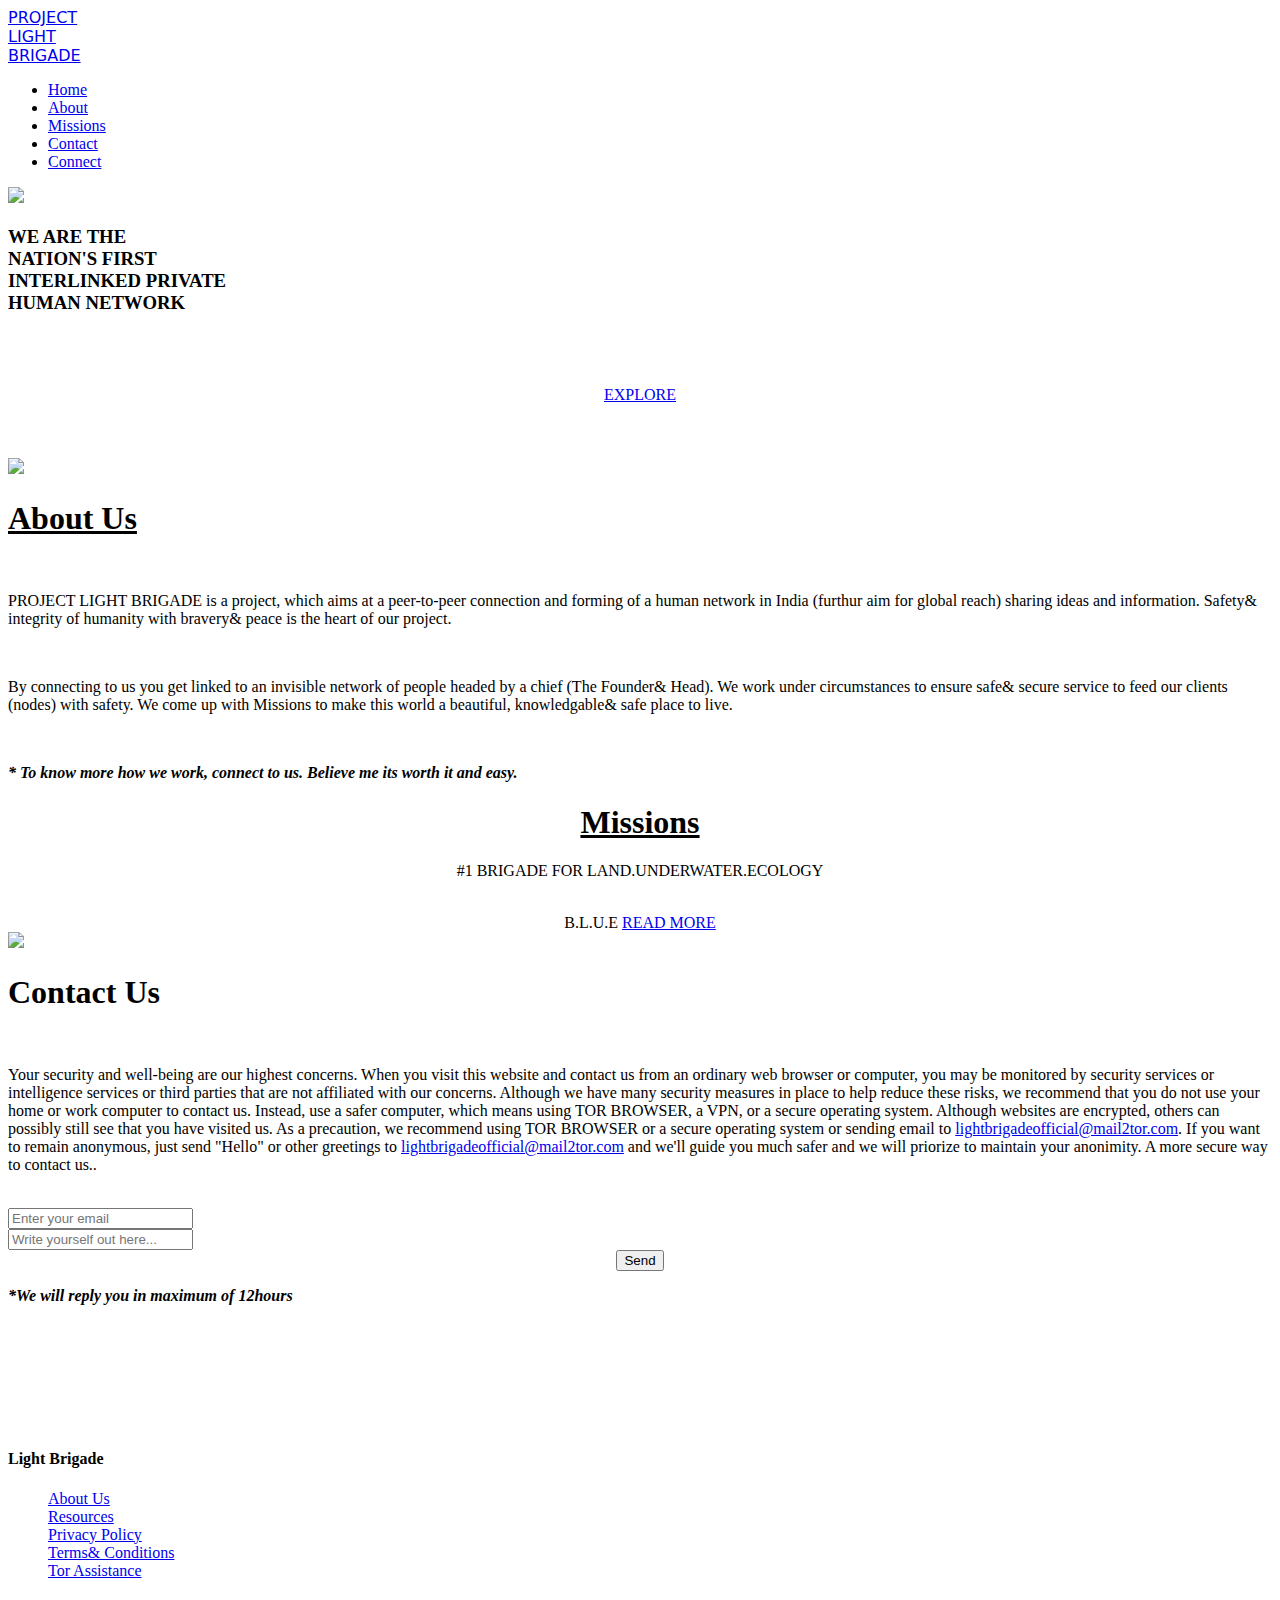
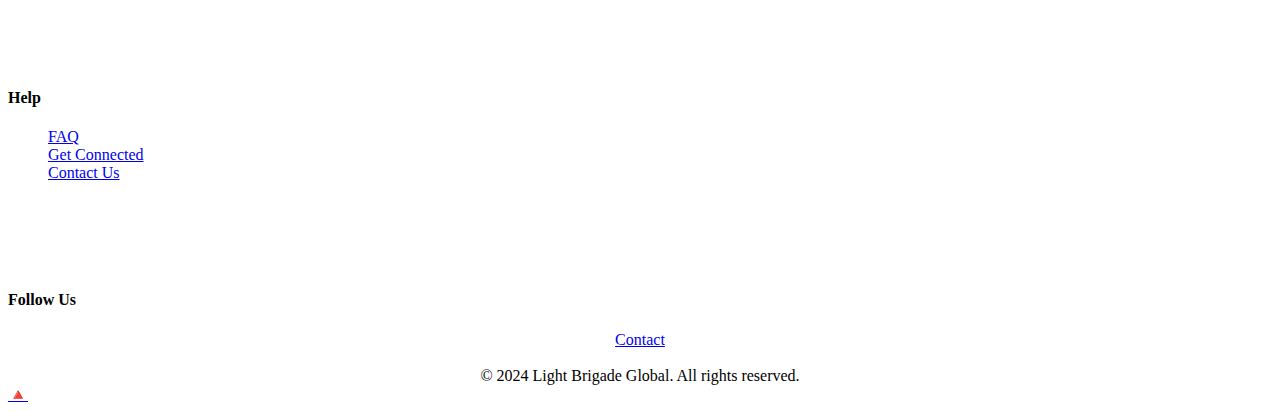
==== index.html @ e49317e0 "update1.trailv12.3" ====
<!DOCTYPE html>
<html>

<head>
    <title>Light Brigade - Home</title>
    <link rel="stylesheet" href="style.css">
    <link rel="icon" href="output-onlinepngtools.png" type="image/png">
</head>

<body>
    <!--UPPER-->
    <section class="upper" id="upper">
        <!--HEADER-->
        <header>
            <!--LOGO-->
            <a href="Index.html" class="Logo"
                style="font-family: system-ui, -apple-system, BlinkMacSystemFont, 'Segoe UI', Roboto, Oxygen, Ubuntu, Cantarell, 'Open Sans', 'Helvetica Neue', sans-serif;">PROJECT<br>
                LIGHT<br> BRIGADE</a>
            <ul>
                <li><a href="index.html" class="#">Home</a></li>
                <li><a href="#about" class="#">About</a></li>
                <li><a href="#mission" class="#">Missions</a></li>
                <li><a href="#contact" class="#">Contact</a></li>
                <li><a href="connect.html" class="#">Connect</a></li>
            </ul>
        </header>
        <div class="container">
            <img src="home1.png" style="width:100%;">
            <div class="text-block">
                <b>
                    <h3>WE ARE THE<BR> NATION'S FIRST<br> INTERLINKED PRIVATE <BR>HUMAN NETWORK</h3>
                </b>
            </div>
            <br>
            <br>
            <br>
            <center><a href="#" class="btn1" id="btn1">EXPLORE</a></center>
            <br>
            <br>
            <br>
    </section>
    <section class="about" id="about">
        <!--GLOBE-->
        <img src="globe2.svg" class="globe">
        <!--ABOUT-->
        <div class="aboutdiv">
            <h1 class="headingabout"><u><span class="headingaboutred">About Us</span></u></h1><br>
            <p class="contentabout"><span class="redhigh">PROJECT LIGHT BRIGADE</span> is a project, which aims at a
                peer-to-peer connection and forming of a human network in India (furthur aim for global reach) sharing
                ideas and information. Safety& integrity of humanity with bravery& peace is the heart of our project.
            </p>
            <br>
            <p class="contentabout">By connecting to us you get linked to an invisible network of people headed by a
                chief (The Founder& Head). We work under circumstances to ensure safe& secure service to feed our
                clients (nodes) with safety. We come up with <span class="redhigh">Missions</span> to make this world a
                beautiful, knowledgable& safe place to live.</p>
            <br>
            <p style="cursor: text;"><i><b>* To know more how we work, connect to us. Believe me its worth it and
                        easy.</b></i></p>
        </div>
    </section>
    <!--MISSIONS-->
    <section class="mission" id="mission">
        <center>
            <div class="missiondiv">
                <h1 class="headingmission"><u><span class="headingaboutred">Missions</span></u></h1>
                <p class="contentmisssion"></p>
            </div>
        </center>
        <div class="missiondiv2">
            <center>
                <p class="missions">#1 BRIGADE FOR LAND.UNDERWATER.ECOLOGY</p><br>
                <span class="BLUE">
                    B.L.U.E
                </span>
                <a href="#" class="btnmission1">READ MORE</a>
            </center>
            <img src="output-onlinepngtools (1).png" class="imgseal">
        </div>
    </section>
    <!--CONTACT-->
    <section class="contact" id="contact">
        <form class="contact-form" action="https://formspree.io/f/xjvnendd" method="POST">
            <div class="contactdiv">
                <h1 class="headingcontact">
                    Contact Us
                </h1>
                <br>
                <p class="papr">Your security and well-being are our highest concerns. When you visit this website and
                    contact us from an ordinary web browser or computer, you may be monitored by security services or
                    intelligence services or third parties that are not affiliated with our concerns. Although we have
                    many security measures in place to help reduce these risks, we recommend that you do not use your
                    home or work computer to contact us. Instead, use a safer computer, which means using TOR BROWSER, a
                    VPN, or a secure operating system. Although websites are encrypted, others can possibly still see
                    that you have visited us. As a precaution, we recommend using TOR BROWSER or a secure operating
                    system or sending email to <a
                        href="mailto:lightbrigadeofficial@mail2tor.com">lightbrigadeofficial@mail2tor.com</a>. If you
                    want to remain anonymous, just send "Hello" or other greetings to <a href="mailto:lightbrigadeofficial@mail2tor.com">lightbrigadeofficial@mail2tor.com</a> and we'll
                    guide you much safer and we will priorize to maintain your anonimity. A more secure way to contact us..</p>
                <br>
                <input type="email" name="email" placeholder="Enter your email" required>
                <br>
                <input type="text" name="text" placeholder="Write yourself out here..." required>
                <br>
                <center>
                    <button class="submitform" type="submit">Send</button>
                </center>
                <p><b><i>*We will reply you in maximum of 12hours</i></b></p>
            </div>
        </form>
    </section>
    <br>
    <br>
    <!--FOOTER-->
    <footer class="footer">
        <div class="container">
            <div class="row">
                <div class="footer-col">
                    <br><br><br><br>
                    <h4>Light Brigade</h4>
                    <ul><u style="color: white;">
                            <li><a href="#about">About Us</a></li>
                            <li><a href="Resources.html">Resources</a></li>
                            <li><a href="https://www.termsfeed.com/live/87eccc79-8fd0-4827-9009-f8dee0baafab">Privacy
                                    Policy</a></li>
                            <li><a href="T&C.html">Terms& Conditions</a></li>
                            <li><a href="#">Tor Assistance</a></li>
                        </u> </ul>
                </div>
                <div class="footer-col">
                    <br><br><br><br>
                    <h4>Help</h4>
                    <ul><u style="color: white;">
                            <li><a href="#">FAQ</a></li>
                            <li><a href="connect.html">Get Connected</a></li>
                            <li><a href="#contact">Contact Us</a></li>
                        </u></ul>
                </div>
                <div class="footer-col">
                    <br><br><br><br>
                    <h4>Follow Us</h4>
                    <div class=" social-links">

                    </div>
                </div>
            </div>
            <center>
                <a href="#contact" class="btnmission1">Contact</a><br><br>
            </center>
        </div>
        <div class="copy">
            <center>&copy; 2024 Light Brigade Global. All rights reserved.</center>
        </div>
    </footer>
    <!--FLOAT-->
    <a href="#upper" class="float">🔺</i></a>
</body>

</html>
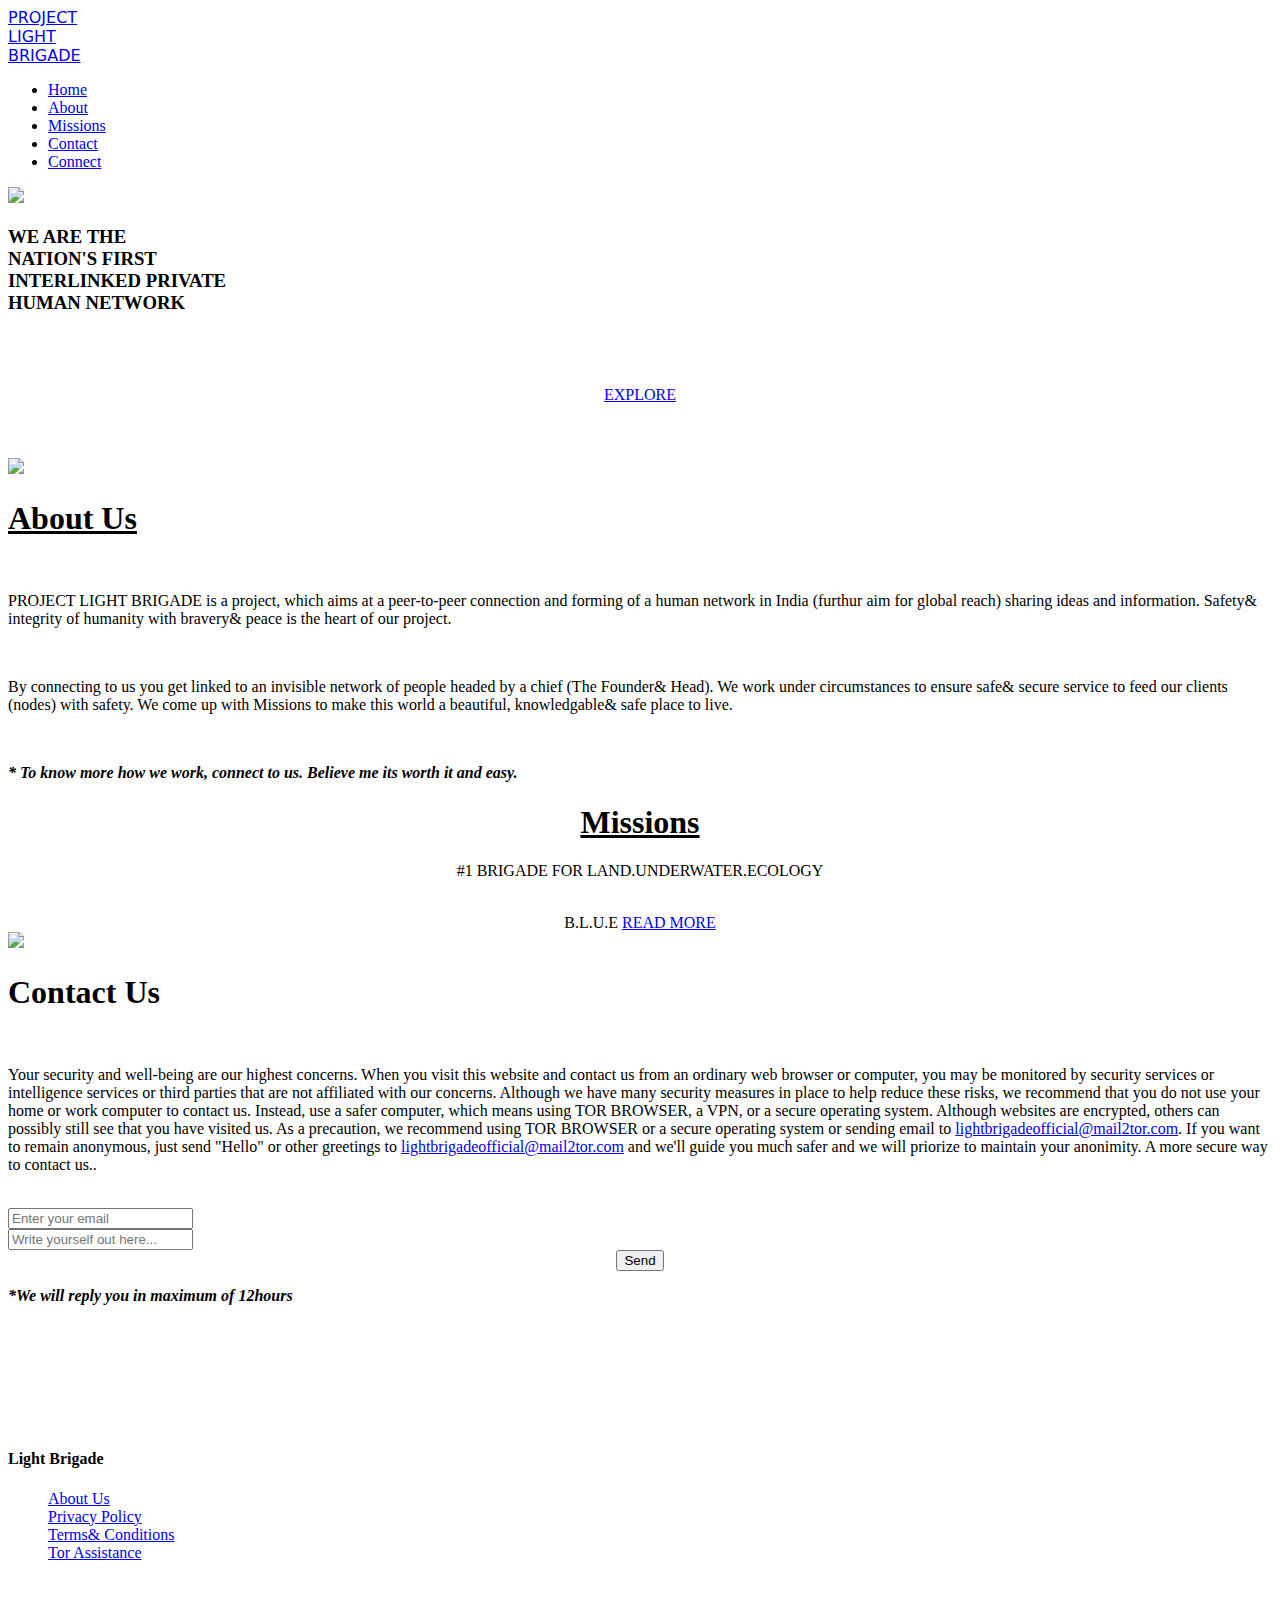
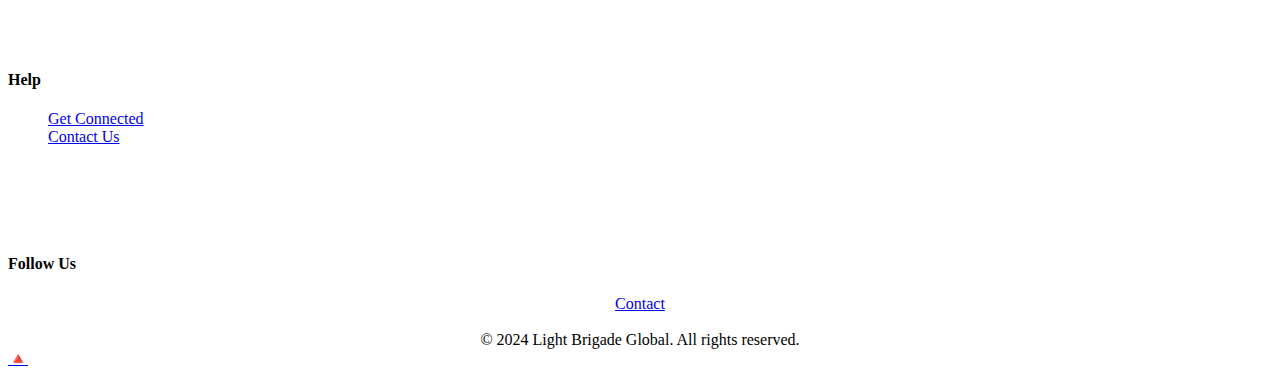
==== commit f9adaf23: "Commit 5.0" ====
--- a/index.html
+++ b/index.html
@@ -4,7 +4,7 @@
 <head>
     <title>Light Brigade - Home</title>
     <link rel="stylesheet" href="style.css">
-    <link rel="icon" href="output-onlinepngtools.png" type="image/png">
+    <link rel="icon" href="output-onlinepngtools (1).png" type="image/png">
 </head>
 
 <body>
@@ -120,8 +120,7 @@
                     <h4>Light Brigade</h4>
                     <ul><u style="color: white;">
                             <li><a href="#about">About Us</a></li>
-                            <li><a href="Resources.html">Resources</a></li>
-                            <li><a href="https://www.termsfeed.com/live/87eccc79-8fd0-4827-9009-f8dee0baafab">Privacy
+                            <li><a href="privacypolicy.html">Privacy
                                     Policy</a></li>
                             <li><a href="T&C.html">Terms& Conditions</a></li>
                             <li><a href="#">Tor Assistance</a></li>
@@ -131,7 +130,6 @@
                     <br><br><br><br>
                     <h4>Help</h4>
                     <ul><u style="color: white;">
-                            <li><a href="#">FAQ</a></li>
                             <li><a href="connect.html">Get Connected</a></li>
                             <li><a href="#contact">Contact Us</a></li>
                         </u></ul>
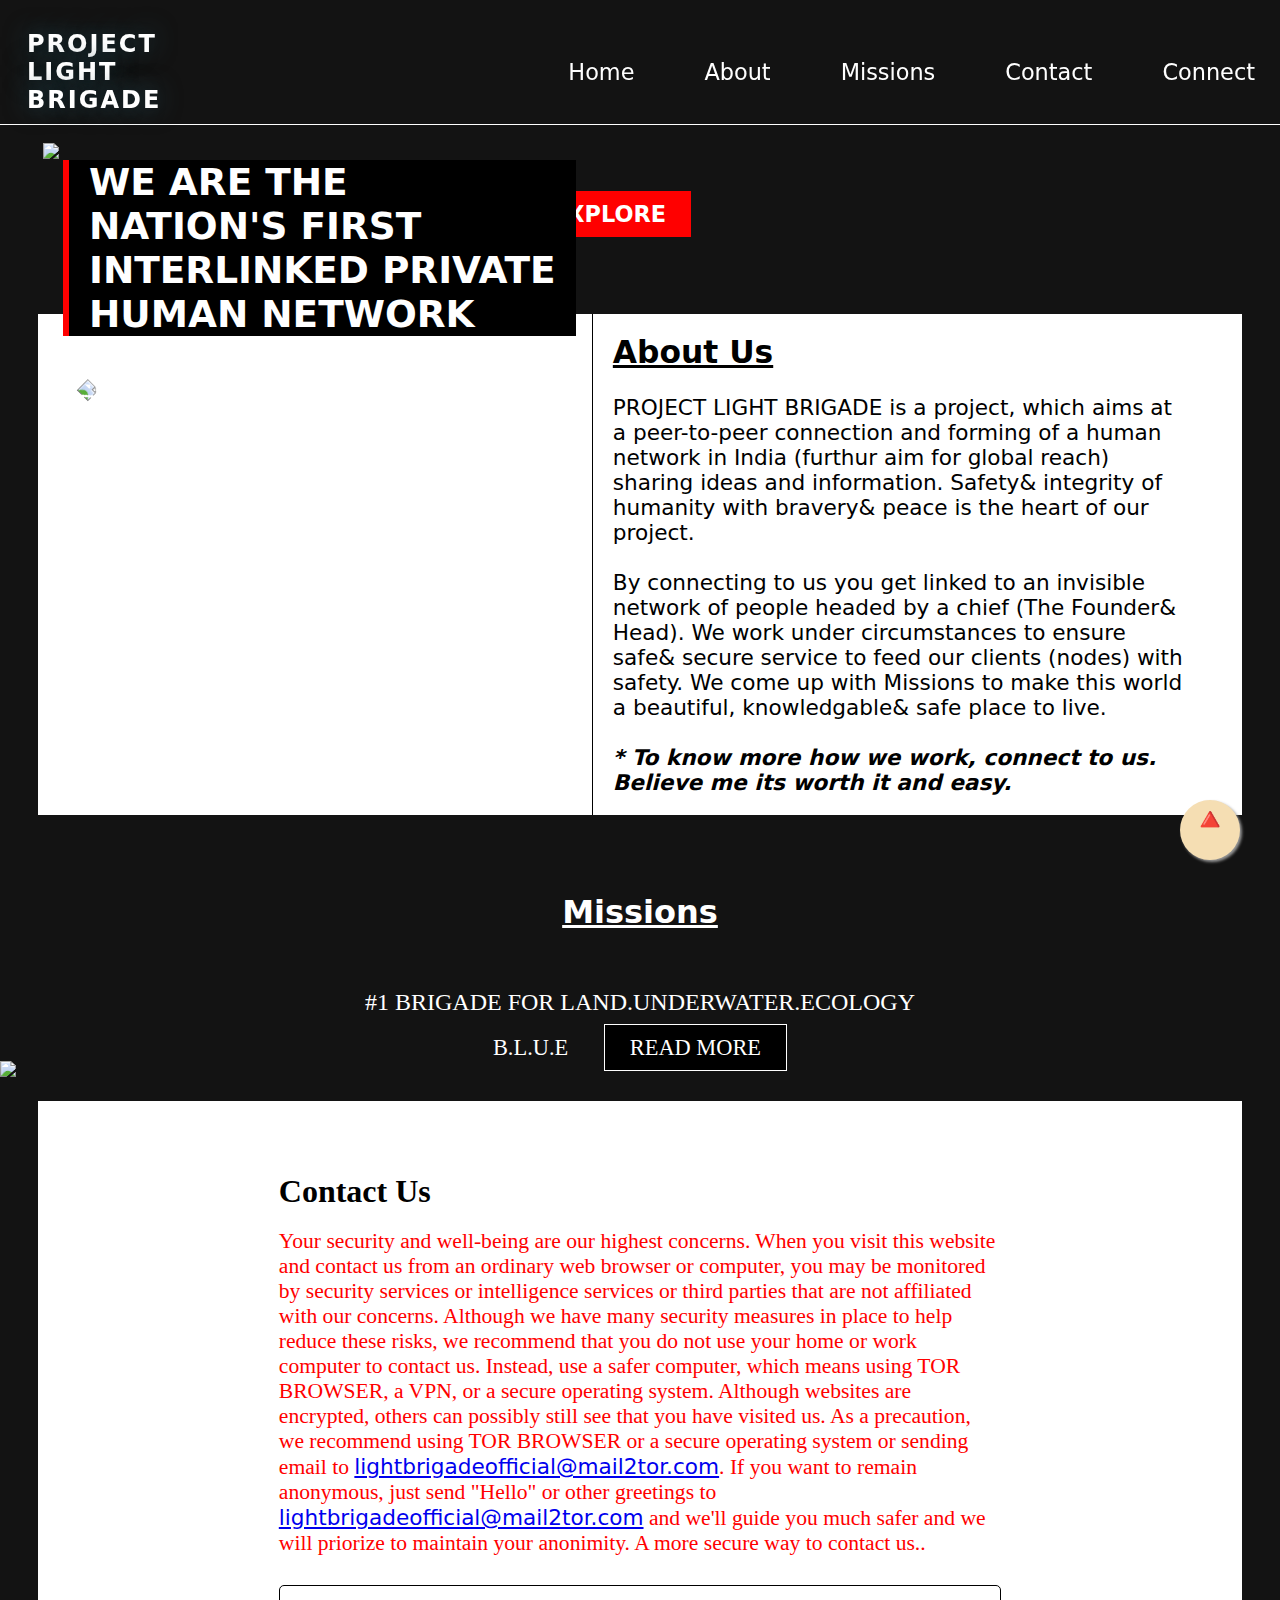
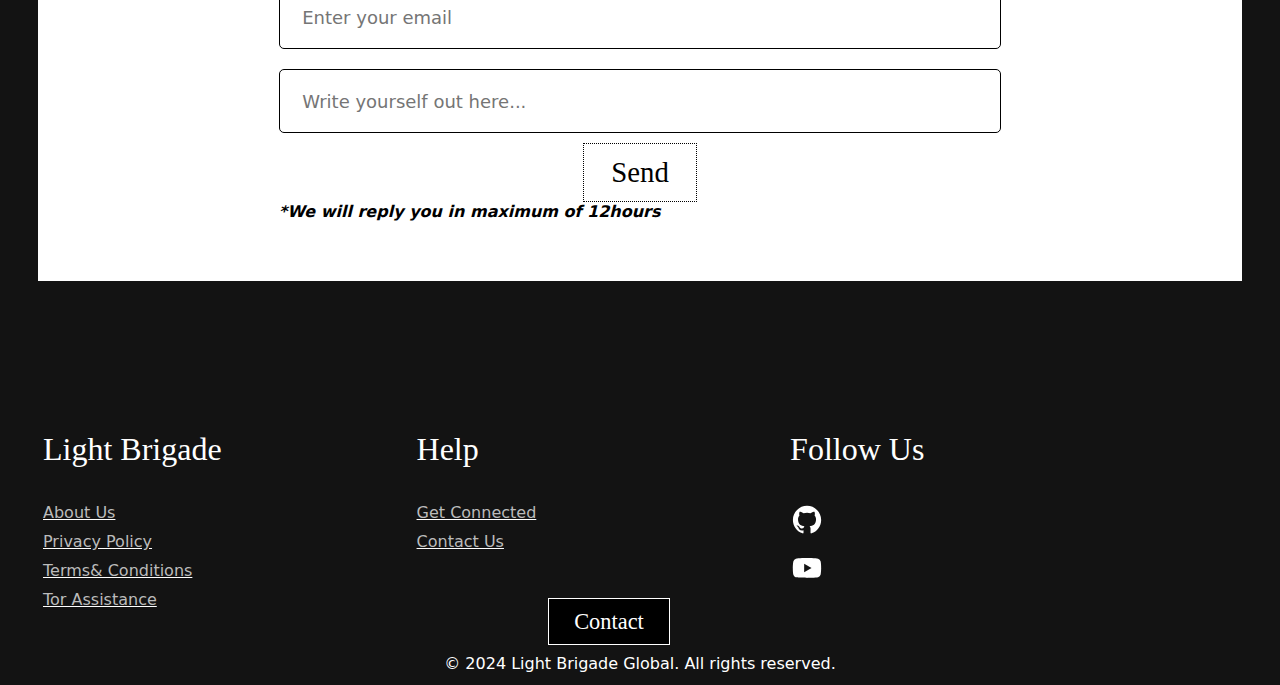
==== commit 0838a8df: "Commit" ====
--- a/index.html
+++ b/index.html
@@ -80,7 +80,8 @@
     </section>
     <!--CONTACT-->
     <section class="contact" id="contact">
-        <form class="contact-form" action="https://formspree.io/f/xjvnendd" method="POST">
+        <form class="contact-form" action="https://formspree.io/f/mrgnnywd"
+        method="POST">
             <div class="contactdiv">
                 <h1 class="headingcontact">
                     Contact Us
@@ -95,8 +96,10 @@
                     that you have visited us. As a precaution, we recommend using TOR BROWSER or a secure operating
                     system or sending email to <a
                         href="mailto:lightbrigadeofficial@mail2tor.com">lightbrigadeofficial@mail2tor.com</a>. If you
-                    want to remain anonymous, just send "Hello" or other greetings to <a href="mailto:lightbrigadeofficial@mail2tor.com">lightbrigadeofficial@mail2tor.com</a> and we'll
-                    guide you much safer and we will priorize to maintain your anonimity. A more secure way to contact us..</p>
+                    want to remain anonymous, just send "Hello" or other greetings to <a
+                        href="mailto:lightbrigadeofficial@mail2tor.com">lightbrigadeofficial@mail2tor.com</a> and we'll
+                    guide you much safer and we will priorize to maintain your anonimity. A more secure way to contact
+                    us..</p>
                 <br>
                 <input type="email" name="email" placeholder="Enter your email" required>
                 <br>
@@ -138,7 +141,10 @@
                     <br><br><br><br>
                     <h4>Follow Us</h4>
                     <div class=" social-links">
-
+                        <ul><u style="color: white;">
+                            <li><a href="https://github.com/lightbrigadeofficial"><svg xmlns="http://www.w3.org/2000/svg" width="34" height="34" viewBox="0 0 24 24" style="fill: rgba(255, 255, 255, 1);transform: ;msFilter:;"><path fill-rule="evenodd" clip-rule="evenodd" d="M12.026 2c-5.509 0-9.974 4.465-9.974 9.974 0 4.406 2.857 8.145 6.821 9.465.499.09.679-.217.679-.481 0-.237-.008-.865-.011-1.696-2.775.602-3.361-1.338-3.361-1.338-.452-1.152-1.107-1.459-1.107-1.459-.905-.619.069-.605.069-.605 1.002.07 1.527 1.028 1.527 1.028.89 1.524 2.336 1.084 2.902.829.091-.645.351-1.085.635-1.334-2.214-.251-4.542-1.107-4.542-4.93 0-1.087.389-1.979 1.024-2.675-.101-.253-.446-1.268.099-2.64 0 0 .837-.269 2.742 1.021a9.582 9.582 0 0 1 2.496-.336 9.554 9.554 0 0 1 2.496.336c1.906-1.291 2.742-1.021 2.742-1.021.545 1.372.203 2.387.099 2.64.64.696 1.024 1.587 1.024 2.675 0 3.833-2.33 4.675-4.552 4.922.355.308.675.916.675 1.846 0 1.334-.012 2.41-.012 2.737 0 .267.178.577.687.479C19.146 20.115 22 16.379 22 11.974 22 6.465 17.535 2 12.026 2z"></path></svg></a></li>
+                            <li><a href="https://www.youtube.com/channel/UC_hHBffryI0XAq3vQg_nYPw"><svg xmlns="http://www.w3.org/2000/svg" width="34" height="34" viewBox="0 0 24 24" style="fill: rgba(255, 255, 255, 1);transform: ;msFilter:;"><path d="M21.593 7.203a2.506 2.506 0 0 0-1.762-1.766C18.265 5.007 12 5 12 5s-6.264-.007-7.831.404a2.56 2.56 0 0 0-1.766 1.778c-.413 1.566-.417 4.814-.417 4.814s-.004 3.264.406 4.814c.23.857.905 1.534 1.763 1.765 1.582.43 7.83.437 7.83.437s6.265.007 7.831-.403a2.515 2.515 0 0 0 1.767-1.763c.414-1.565.417-4.812.417-4.812s.02-3.265-.407-4.831zM9.996 15.005l.005-6 5.207 3.005-5.212 2.995z"></path></svg></a></li>
+                        </u></ul>
                     </div>
                 </div>
             </div>
--- a/style.css
+++ b/style.css
@@ -0,0 +1,448 @@
+* {
+    margin: 0;
+    padding: 0;
+    box-sizing: border-box;
+    font-family: system-ui, -apple-system, BlinkMacSystemFont, 'Segoe UI', Roboto, Oxygen, Ubuntu, Cantarell, 'Open Sans', 'Helvetica Neue', sans-serif;
+    scroll-behavior: smooth;
+}
+
+body {
+    min-height: 100vh;
+    overflow-x: hidden;
+    background: var(--text-color);
+    user-select: none;
+    width: device-width;
+}
+
+:root {
+    --Dark-Blue: #244855;
+    --Red: #E64833;
+    --Brown: #874F41;
+    --Light-Blue: #90AEAD;
+    --Skin: #FBE9D0;
+    --text-color: #131313;
+}
+
+header {
+    top: 0;
+    left: 0;
+    width: device-width;
+    padding: 30px, 100px;
+    display: flex;
+    justify-content: space-between;
+    align-items: center;
+    z-index: 100000;
+    background-color: var(--text-color);
+    margin-top: 30px;
+    border-bottom: 1px solid #fff;
+    padding-bottom: 10px;
+    position: sticky;
+}
+
+header .Logo {
+    color: white;
+    font-weight: 700;
+    text-decoration: none;
+    font-size: 150%;
+    text-transform: uppercase;
+    letter-spacing: 2px;
+    cursor: pointer;
+    transition: 0.3s ease;
+    text-shadow: 0 0 25px var(--Dark-Blue);
+    margin-left: 27px;
+}
+
+.Logo:hover {
+    border-bottom: 4px solid red;
+}
+
+#logoimg {
+    width: 130px;
+    height: 110px;
+    cursor: pointer;
+    transition: 0.3s ease;
+}
+
+#logoimg:hover {
+    transform: scale(1.1);
+}
+
+header ul {
+    display: flex;
+    justify-content: center;
+    align-items: center;
+    gap: 0px;
+}
+
+header ul li {
+    list-style: none;
+    margin-left: 20px;
+    cursor: pointer;
+    transition: 0.3s ease;
+    font-size: 140%;
+}
+
+header ul li:hover {
+    transform: scale(1.1);
+}
+
+header ul li a {
+    text-decoration: none;
+    padding: 10px 25px;
+    color: #fff;
+}
+
+header ul li a:hover,
+header ul li a.active {
+    border-bottom: 4px solid red;
+    color: white;
+}
+
+.container {
+    position: relative;
+    margin-top: 13%;
+    margin-left: 38px;
+    padding-right: 38px;
+    align-content: center;
+}
+
+.text-block {
+    position: absolute;
+    left: 20px;
+    top: 35px;
+    background-color: black;
+    color: white;
+    padding-left: 20px;
+    padding-right: 20px;
+    color: white;
+    font-size: 2rem;
+    border-left: 6px solid red;
+    cursor: text;
+}
+
+.upper {
+    padding-bottom: 30px;
+}
+
+.btn1 {
+    text-decoration: none;
+    padding: 10px 25px;
+    color: white;
+    background: red;
+    cursor: pointer;
+    font-size: 140%;
+    transition: 0.3s ease;
+    font: bold;
+    font-weight: 900;
+    transition: 0.3s;
+    margin-top: 38px;
+}
+
+.btn1:hover {
+    border-bottom: 4px solid white;
+    transition: 0.5s;
+}
+
+.about {
+    background-color: white;
+    margin-right: 38px;
+    margin-left: 38px;
+}
+
+.headingabout {
+    font-size: 145%;
+    font: bold;
+    color: black;
+}
+
+.headingaboutred:hover {
+    background-color: red;
+    transition: 0.3s;
+    cursor: pointer;
+}
+
+.aboutdiv {
+    padding-top: 20px;
+    padding-bottom: 20px;
+    padding-left: 20px;
+    padding-right: 50px;
+    margin-left: 46%;
+    font-size: 135%;
+    font: bold;
+    border-left: 1px solid black;
+}
+
+.redhigh:hover {
+    background-color: red;
+    transform: 0.3s;
+}
+
+.globe {
+    position: absolute;
+    padding-left: 5.5%;
+    rotate: 45deg;
+    padding-top: 4%;
+}
+
+.contentabout {
+    cursor: text;
+}
+
+.headingmission {
+    color: white;
+}
+
+.missiondiv {
+    padding-top: 20px;
+    margin-top: 38px;
+    margin-bottom: 38px;
+    padding-bottom: 20px;
+}
+
+.missions {
+    color: white;
+    font-size: 150%;
+    font: bold;
+    font-family: 'Times New Roman', Times, serifs;
+}
+
+.BLUE {
+    color: white;
+    font-size: 140%;
+    font-family: Georgia;
+    padding-right: 30px;
+}
+
+.imgseal {
+    position: relative;
+}
+
+.mission {
+    padding-top: 20px;
+    padding-bottom: 20px;
+}
+
+.btnmission1 {
+    text-decoration: none;
+    color: white;
+    padding: 10px 25px;
+    background-color: black;
+    font-size: 140%;
+    font: bold;
+    font-family: 'Times New Roman', Times, serif;
+    border: 1px solid white;
+}
+
+.btnmission1:hover {
+    border-bottom: 4px solid red;
+    border-left: 1px solid red;
+    border-right: 1px solid red;
+    border-top: 1px solid red;
+    transition: 0.5s;
+}
+
+.contact {
+    background-color: white;
+    margin-right: 38px;
+    margin-left: 38px;
+}
+
+.headingcontact {
+    font: bold;
+    color: black;
+    font-size: xx-large;
+    font-family: georgia;
+}
+
+.contactdiv {
+    padding-left: 20%;
+    padding-right: 20%;
+    padding-top: 6%;
+    padding-bottom: 5%;
+}
+
+.papr {
+    color: red;
+    font-size: 135%;
+    font-family: georgia;
+    font: bolder;
+}
+
+.contactdiv input[type="text"] {
+    width: 100%;
+    padding: 10px;
+    margin: 10px 0;
+    border: 1px solid #ddd;
+    border-radius: 5px;
+    height: 4rem;
+    font-weight: 200;
+    padding: 1.4rem;
+    background: transparent;
+    border: 1px solid black;
+    font-size: large;
+    line-height: 6vh
+}
+
+.contactdiv input[type="email"] {
+    width: 100%;
+    padding: 10px;
+    margin: 10px 0;
+    border: 1px solid #ddd;
+    border-radius: 5px;
+    height: 4rem;
+    font-weight: 200;
+    padding: 1.4rem;
+    background: transparent;
+    border: 1px solid black;
+    font-size: large;
+    line-height: 6vh
+}
+
+.submitform {
+    font-size: 180%;
+    font: bold;
+    font-family: 'Times New Roman', Times, serif;
+    background-color: white;
+    color: black;
+    padding: 12px 27px;
+    border: 1px dotted black;
+    cursor: pointer;
+}
+
+.submitform:hover {
+    border-bottom: 1px solid black;
+    border-left: 1px solid black;
+    border-top: 1px solid black;
+    border-right: 4px solid red;
+    transition: 0.3s;
+}
+
+.container {
+    max-width: 1170px;
+    padding-top: 18px;
+    margin: auto;
+    margin-left: 43px;
+    margin-right: 43px;
+}
+
+.row {
+    display: flex;
+    flex-wrap: wrap;
+}
+
+ul {
+    list-style: none;
+}
+
+.footer {
+    background-image: url('IO.png');
+    padding-top: 18px;
+    padding-bottom: 12px;
+}
+
+.footer-col {
+    width: 33%;
+    padding: 0 30;
+}
+
+.footer-col h4 {
+    font-size: 2rem;
+    color: #fff;
+    text-transform: capitalize;
+    margin-bottom: 35px;
+    font-weight: 500;
+    position: relative;
+    font-family: 'Times New Roman', Times, serif;
+}
+
+.footer-col h4::before {
+    content: '';
+    position: absolute;
+    left: 0;
+    bottom: -10px;
+
+    height: 2px;
+    box-sizing: border-box;
+    width: 50px;
+}
+
+.footer-col ul li:not(:last-child) {
+    margin-bottom: 10px;
+}
+
+.footer-col ul li a {
+    font-size: 16px;
+    text-transform: capitalize;
+    color: #fff;
+    text-decoration: none;
+    font-weight: 300;
+    color: #bbb;
+    display: block;
+    transition: all 0.3s ease;
+}
+
+.footer-col ul li a:hover {
+    color: #fff;
+    padding-left: 8px;
+}
+
+.footer-col.social-links {
+    display: flex;
+    height: 40px;
+    width: 40px;
+    background-color: rgba(225, 225, 225, 0.2);
+    margin: 0 10px 0;
+    text-align: center;
+    line-height: 40px;
+    border-radius: 50%;
+    color: #fff;
+    transition: all 0.5s ease;
+}
+
+.footer-col.social-links a:hover {
+    color: #24262b;
+    background-color: #fff;
+}
+
+/*responsive*/
+@media(max-width: 767px) {
+    .footer-col {
+        width: 50%;
+        margin-bottom: 30px;
+
+    }
+}
+
+@media(max-width: 574px) {
+    .footer-col {
+        width: 100%;
+
+    }
+}
+
+.copy {
+    color: white;
+    font-size: 1rem;
+    font-family: 'Lucida Sans', 'Lucida Sans Regular', 'Lucida Grande', 'Lucida Sans Unicode', Geneva, Verdana, sans-serif;
+}
+
+.float {
+    text-decoration: none;
+    color: white;
+    position: fixed;
+    width: 60px;
+    height: 60px;
+    bottom: 40px;
+    right: 40px;
+    background-color: wheat;
+    color: #FFF;
+    border-radius: 50px;
+    text-align: center;
+    box-shadow: 2px 2px 3px #999;
+    font-size: xx-large;
+
+}
+
+.float:hover {
+    transform: scale(1.1);
+}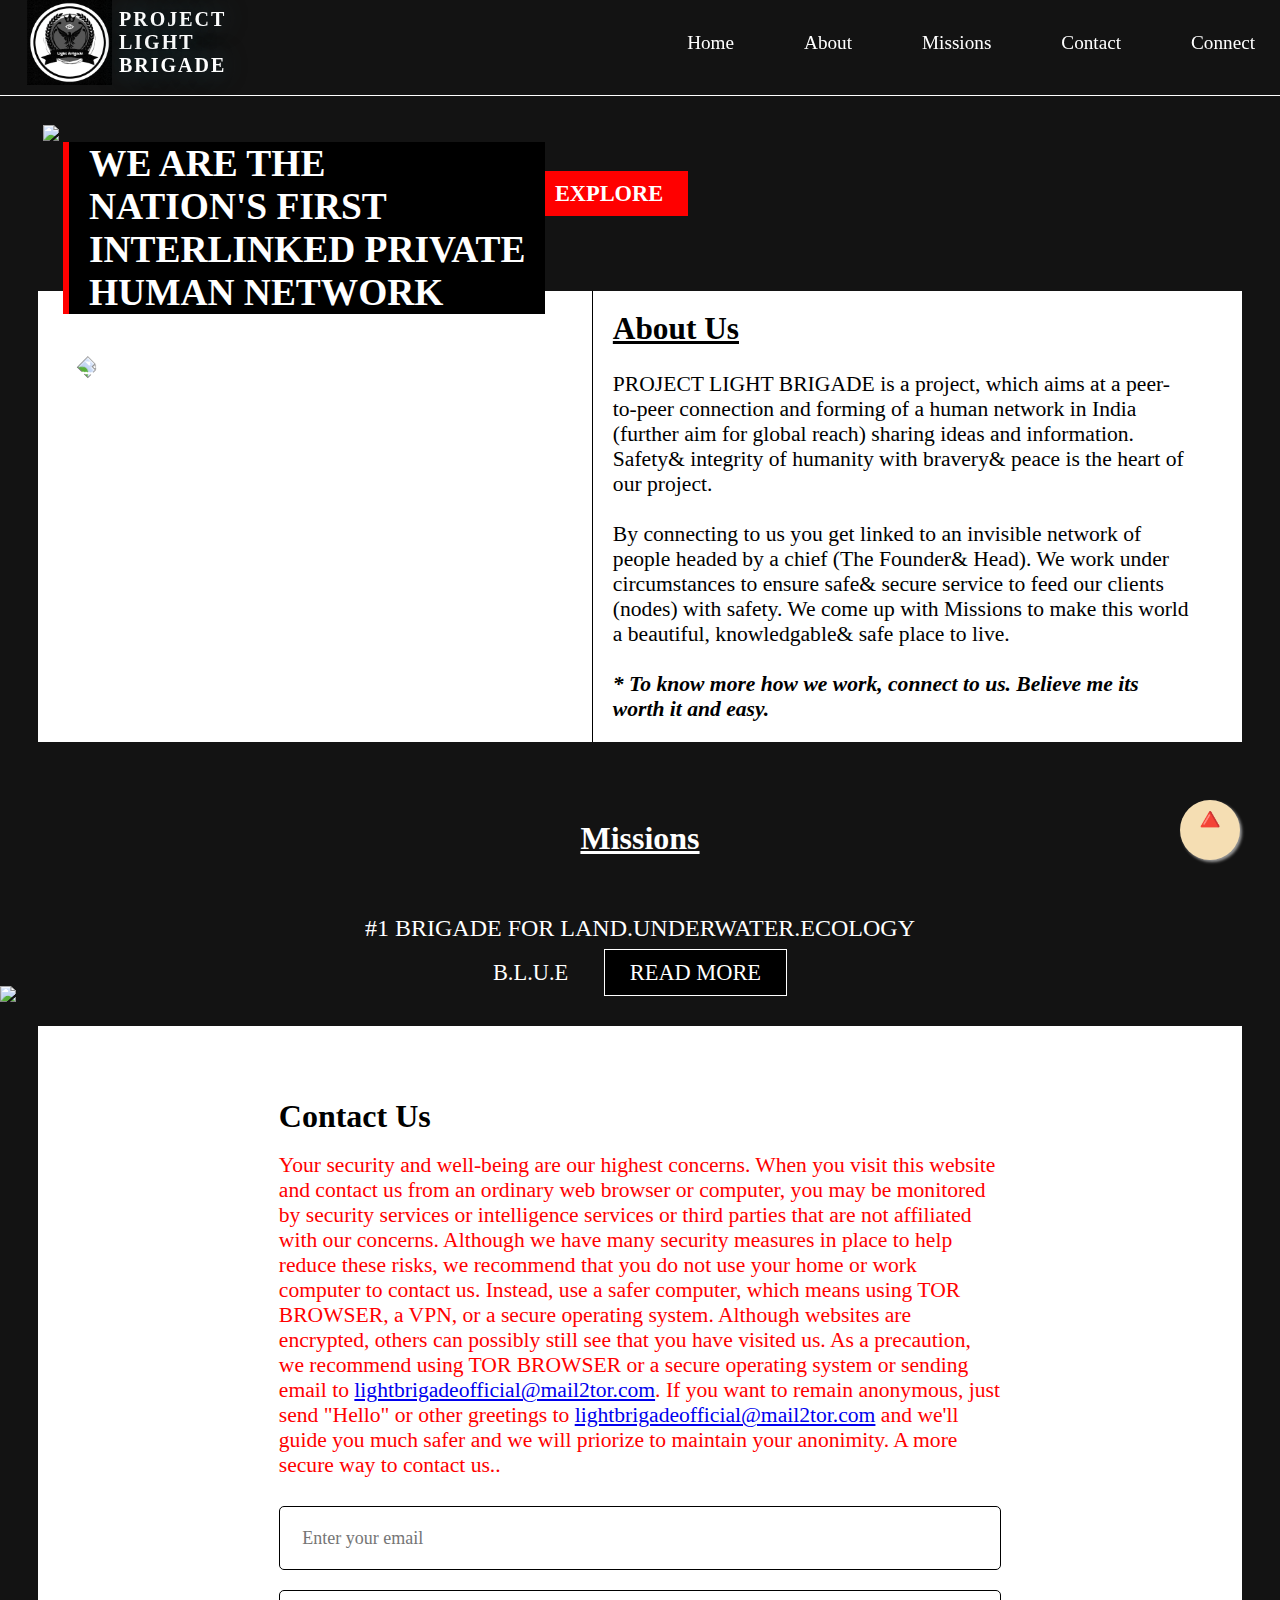
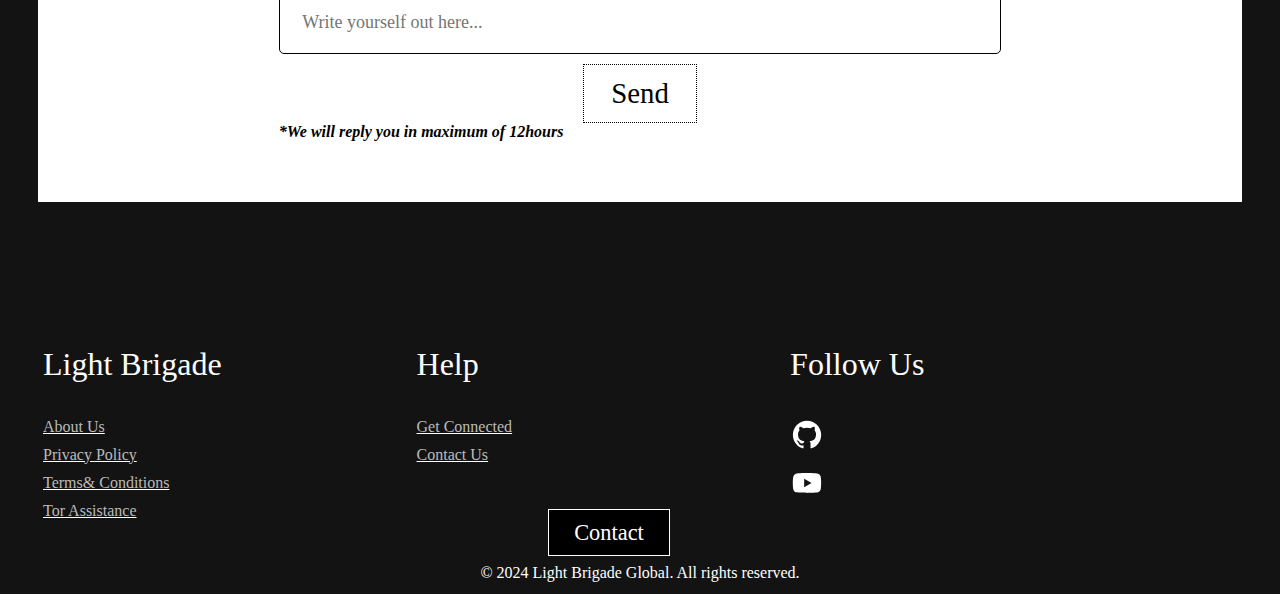
==== commit ae69b9a3: "3336.35893" ====
--- a/index.html
+++ b/index.html
@@ -13,9 +13,9 @@
         <!--HEADER-->
         <header>
             <!--LOGO-->
+            <img src="Transparent white bgs.png" class="logoimg">
             <a href="Index.html" class="Logo"
-                style="font-family: system-ui, -apple-system, BlinkMacSystemFont, 'Segoe UI', Roboto, Oxygen, Ubuntu, Cantarell, 'Open Sans', 'Helvetica Neue', sans-serif;">PROJECT<br>
-                LIGHT<br> BRIGADE</a>
+                style="font-family: 'Stencil';">PROJECT <br> LIGHT <br> BRIGADE</a>
             <ul>
                 <li><a href="index.html" class="#">Home</a></li>
                 <li><a href="#about" class="#">About</a></li>
@@ -46,7 +46,7 @@
         <div class="aboutdiv">
             <h1 class="headingabout"><u><span class="headingaboutred">About Us</span></u></h1><br>
             <p class="contentabout"><span class="redhigh">PROJECT LIGHT BRIGADE</span> is a project, which aims at a
-                peer-to-peer connection and forming of a human network in India (furthur aim for global reach) sharing
+                peer-to-peer connection and forming of a human network in India (further aim for global reach) sharing
                 ideas and information. Safety& integrity of humanity with bravery& peace is the heart of our project.
             </p>
             <br>
@@ -80,8 +80,7 @@
     </section>
     <!--CONTACT-->
     <section class="contact" id="contact">
-        <form class="contact-form" action="https://formspree.io/f/mrgnnywd"
-        method="POST">
+        <form class="contact-form" action="https://formspree.io/f/mrgnnywd" method="POST">
             <div class="contactdiv">
                 <h1 class="headingcontact">
                     Contact Us
@@ -142,9 +141,23 @@
                     <h4>Follow Us</h4>
                     <div class=" social-links">
                         <ul><u style="color: white;">
-                            <li><a href="https://github.com/lightbrigadeofficial"><svg xmlns="http://www.w3.org/2000/svg" width="34" height="34" viewBox="0 0 24 24" style="fill: rgba(255, 255, 255, 1);transform: ;msFilter:;"><path fill-rule="evenodd" clip-rule="evenodd" d="M12.026 2c-5.509 0-9.974 4.465-9.974 9.974 0 4.406 2.857 8.145 6.821 9.465.499.09.679-.217.679-.481 0-.237-.008-.865-.011-1.696-2.775.602-3.361-1.338-3.361-1.338-.452-1.152-1.107-1.459-1.107-1.459-.905-.619.069-.605.069-.605 1.002.07 1.527 1.028 1.527 1.028.89 1.524 2.336 1.084 2.902.829.091-.645.351-1.085.635-1.334-2.214-.251-4.542-1.107-4.542-4.93 0-1.087.389-1.979 1.024-2.675-.101-.253-.446-1.268.099-2.64 0 0 .837-.269 2.742 1.021a9.582 9.582 0 0 1 2.496-.336 9.554 9.554 0 0 1 2.496.336c1.906-1.291 2.742-1.021 2.742-1.021.545 1.372.203 2.387.099 2.64.64.696 1.024 1.587 1.024 2.675 0 3.833-2.33 4.675-4.552 4.922.355.308.675.916.675 1.846 0 1.334-.012 2.41-.012 2.737 0 .267.178.577.687.479C19.146 20.115 22 16.379 22 11.974 22 6.465 17.535 2 12.026 2z"></path></svg></a></li>
-                            <li><a href="https://www.youtube.com/channel/UC_hHBffryI0XAq3vQg_nYPw"><svg xmlns="http://www.w3.org/2000/svg" width="34" height="34" viewBox="0 0 24 24" style="fill: rgba(255, 255, 255, 1);transform: ;msFilter:;"><path d="M21.593 7.203a2.506 2.506 0 0 0-1.762-1.766C18.265 5.007 12 5 12 5s-6.264-.007-7.831.404a2.56 2.56 0 0 0-1.766 1.778c-.413 1.566-.417 4.814-.417 4.814s-.004 3.264.406 4.814c.23.857.905 1.534 1.763 1.765 1.582.43 7.83.437 7.83.437s6.265.007 7.831-.403a2.515 2.515 0 0 0 1.767-1.763c.414-1.565.417-4.812.417-4.812s.02-3.265-.407-4.831zM9.996 15.005l.005-6 5.207 3.005-5.212 2.995z"></path></svg></a></li>
-                        </u></ul>
+                                <li><a href="https://github.com/lightbrigadeofficial"><svg
+                                            xmlns="http://www.w3.org/2000/svg" width="34" height="34"
+                                            viewBox="0 0 24 24"
+                                            style="fill: rgba(255, 255, 255, 1);transform: ;msFilter:;">
+                                            <path fill-rule="evenodd" clip-rule="evenodd"
+                                                d="M12.026 2c-5.509 0-9.974 4.465-9.974 9.974 0 4.406 2.857 8.145 6.821 9.465.499.09.679-.217.679-.481 0-.237-.008-.865-.011-1.696-2.775.602-3.361-1.338-3.361-1.338-.452-1.152-1.107-1.459-1.107-1.459-.905-.619.069-.605.069-.605 1.002.07 1.527 1.028 1.527 1.028.89 1.524 2.336 1.084 2.902.829.091-.645.351-1.085.635-1.334-2.214-.251-4.542-1.107-4.542-4.93 0-1.087.389-1.979 1.024-2.675-.101-.253-.446-1.268.099-2.64 0 0 .837-.269 2.742 1.021a9.582 9.582 0 0 1 2.496-.336 9.554 9.554 0 0 1 2.496.336c1.906-1.291 2.742-1.021 2.742-1.021.545 1.372.203 2.387.099 2.64.64.696 1.024 1.587 1.024 2.675 0 3.833-2.33 4.675-4.552 4.922.355.308.675.916.675 1.846 0 1.334-.012 2.41-.012 2.737 0 .267.178.577.687.479C19.146 20.115 22 16.379 22 11.974 22 6.465 17.535 2 12.026 2z">
+                                            </path>
+                                        </svg></a></li>
+                                <li><a href="https://www.youtube.com/channel/UC_hHBffryI0XAq3vQg_nYPw"><svg
+                                            xmlns="http://www.w3.org/2000/svg" width="34" height="34"
+                                            viewBox="0 0 24 24"
+                                            style="fill: rgba(255, 255, 255, 1);transform: ;msFilter:;">
+                                            <path
+                                                d="M21.593 7.203a2.506 2.506 0 0 0-1.762-1.766C18.265 5.007 12 5 12 5s-6.264-.007-7.831.404a2.56 2.56 0 0 0-1.766 1.778c-.413 1.566-.417 4.814-.417 4.814s-.004 3.264.406 4.814c.23.857.905 1.534 1.763 1.765 1.582.43 7.83.437 7.83.437s6.265.007 7.831-.403a2.515 2.515 0 0 0 1.767-1.763c.414-1.565.417-4.812.417-4.812s.02-3.265-.407-4.831zM9.996 15.005l.005-6 5.207 3.005-5.212 2.995z">
+                                            </path>
+                                        </svg></a></li>
+                            </u></ul>
                     </div>
                 </div>
             </div>
--- a/style.css
+++ b/style.css
@@ -2,7 +2,8 @@
     margin: 0;
     padding: 0;
     box-sizing: border-box;
-    font-family: system-ui, -apple-system, BlinkMacSystemFont, 'Segoe UI', Roboto, Oxygen, Ubuntu, Cantarell, 'Open Sans', 'Helvetica Neue', sans-serif;
+    font-family: Stencil;
+    font: bold;
     scroll-behavior: smooth;
 }
 
@@ -10,8 +11,9 @@
     min-height: 100vh;
     overflow-x: hidden;
     background: var(--text-color);
-    user-select: none;
+    user-select: auto;
     width: device-width;
+    padding-top: 6.7rem;
 }
 
 :root {
@@ -26,41 +28,41 @@
 header {
     top: 0;
     left: 0;
-    width: device-width;
+    width: 100%;
+    z-index: 10000;
     padding: 30px, 100px;
     display: flex;
     justify-content: space-between;
     align-items: center;
-    z-index: 100000;
     background-color: var(--text-color);
-    margin-top: 30px;
     border-bottom: 1px solid #fff;
     padding-bottom: 10px;
-    position: sticky;
-}
-
+    position: fixed;
+}
 header .Logo {
     color: white;
     font-weight: 700;
     text-decoration: none;
-    font-size: 150%;
+    font-size: 125%;
     text-transform: uppercase;
     letter-spacing: 2px;
     cursor: pointer;
-    transition: 0.3s ease;
+    transition: 0.0s;
     text-shadow: 0 0 25px var(--Dark-Blue);
-    margin-left: 27px;
+    margin-left: 119px;
+    position: absolute;
 }
 
 .Logo:hover {
     border-bottom: 4px solid red;
 }
 
-#logoimg {
-    width: 130px;
-    height: 110px;
+.logoimg {
+    width: 85px;
+    height: 85px;
     cursor: pointer;
     transition: 0.3s ease;
+    margin-left: 27px;
 }
 
 #logoimg:hover {
@@ -79,7 +81,7 @@
     margin-left: 20px;
     cursor: pointer;
     transition: 0.3s ease;
-    font-size: 140%;
+    font-size: 120%;
 }
 
 header ul li:hover {
@@ -379,11 +381,13 @@
     color: #bbb;
     display: block;
     transition: all 0.3s ease;
+    cursor: pointer;
 }
 
 .footer-col ul li a:hover {
     color: #fff;
-    padding-left: 8px;
+    padding-left: 4px;
+    
 }
 
 .footer-col.social-links {
@@ -445,4 +449,4 @@
 
 .float:hover {
     transform: scale(1.1);
-}+}
